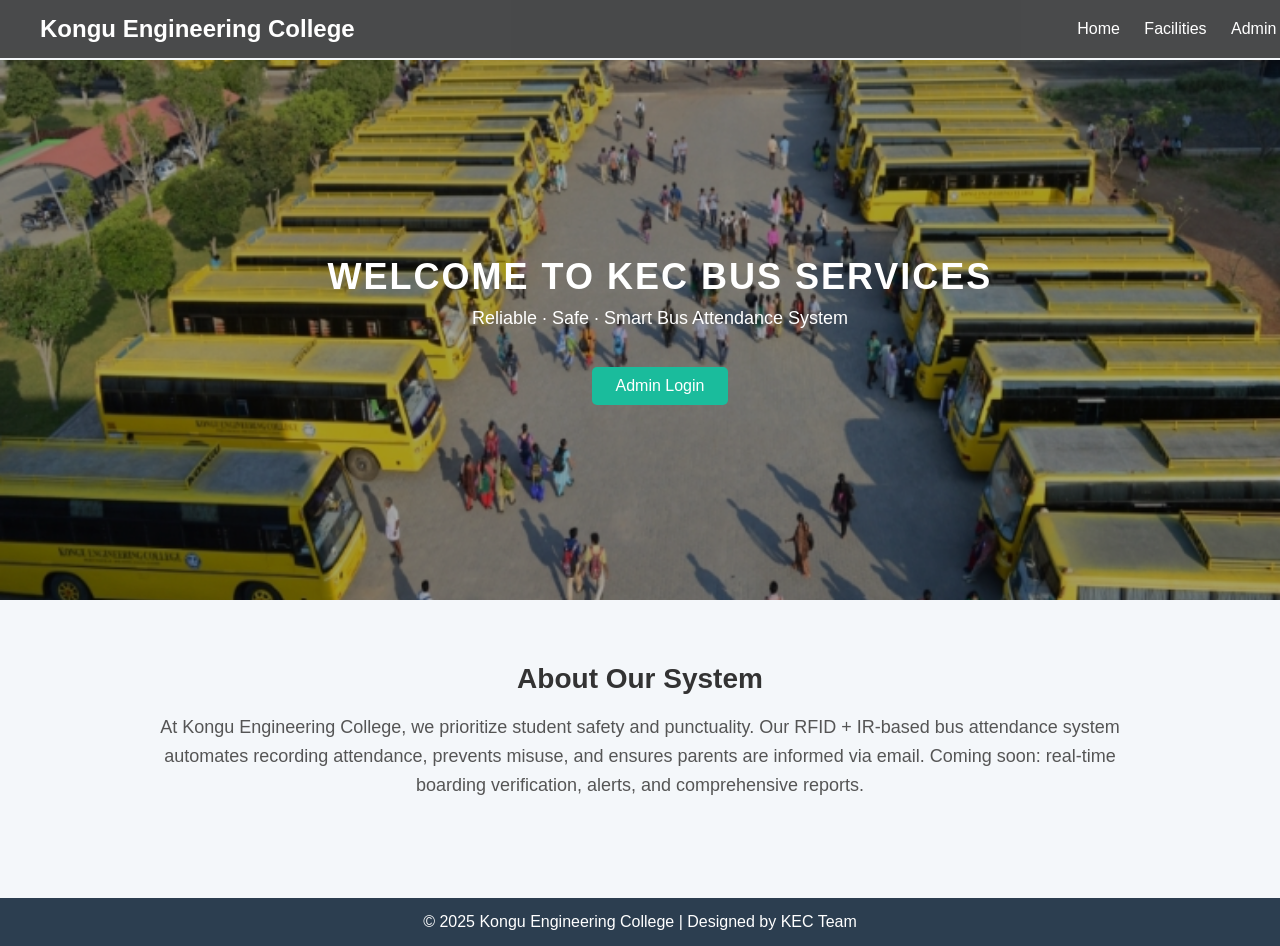
==== index.html @ eb18904d "first commit" ====
<!DOCTYPE html>
<html lang="en">
<head>
  <meta charset="UTF-8">
  <meta name="viewport" content="width=device-width, initial-scale=1.0">
  <title>Kongu Engineering College - Bus Attendance System</title>
  <style>
    body {
      margin: 0;
      padding: 0;
      font-family: 'Segoe UI', Tahoma, Geneva, Verdana, sans-serif;
      background-color: #f4f7fa;
    }

    /* Navbar */
    .navbar {
      position: fixed;
      top: 0;
      width: 100%;
      background: rgba(0,0,0,0.7);
      color: white;
      display: flex;
      justify-content: space-between;
      align-items: center;
      padding: 15px 40px;
      z-index: 10;
    }
    .navbar .logo {
      font-size: 24px;
      font-weight: bold;
    }
    .navbar nav a {
      color: white;
      text-decoration: none;
      margin-left: 20px;
      font-size: 16px;
      transition: color 0.3s ease;
    }
    .navbar nav a:hover {
      color: #1abc9c;
    }

    /* Hero slider (smaller height) */
    .hero-container {
      position: relative;
      height: 60vh;  /* reduced from full screen */
      overflow: hidden;
      margin-top: 60px; /* to prevent navbar overlap */
    }
    .hero-slide {
      position: absolute;
      width: 100%;
      height: 100%;
      background-size: cover;
      background-position: center;
      opacity: 0;
      transition: opacity 1s ease-in-out;
    }
    .hero-slide.active {
      opacity: 1;
    }
    .hero-overlay {
      position: absolute;
      width: 100%;
      height: 100%;
      background: rgba(0,0,0,0.35);
      display: flex;
      flex-direction: column;
      justify-content: center;
      align-items: center;
      color: white;
      text-align: center;
      padding: 0 20px;
    }
    .hero-overlay h1 {
      font-size: 36px; /* smaller */
      margin: 0;
      text-transform: uppercase;
      letter-spacing: 2px;
    }
    .hero-overlay p {
      font-size: 18px; /* smaller */
      margin-top: 10px;
    }
    .hero-overlay .btn {
      margin-top: 20px;
      padding: 10px 24px;
      font-size: 16px;
      border: none;
      background-color: #1abc9c;
      color: white;
      text-decoration: none;
      border-radius: 5px;
      transition: background-color 0.3s ease;
    }
    .hero-overlay .btn:hover {
      background-color: #16a085;
    }

    /* Content section */
    .content {
      padding: 40px 20px;
      max-width: 1000px;
      margin: 0 auto;
      text-align: center;
    }
    .content h2 {
      color: #333;
      font-size: 28px;
      margin-bottom: 15px;
    }
    .content p {
      color: #555;
      font-size: 18px;
      line-height: 1.6;
    }

    footer {
      background: #2c3e50;
      color: white;
      padding: 15px;
      text-align: center;
      margin-top: 40px;
    }

    @media (max-width: 768px) {
      .hero-overlay h1 {
        font-size: 26px;
      }
      .hero-overlay p {
        font-size: 16px;
      }
    }
  </style>
</head>
<body>

  <!-- Navbar -->
  <header class="navbar">
    <div class="logo">Kongu Engineering College</div>
    <nav>
      <a href="index.html">Home</a>
      <a href="facilities.html">Facilities</a>
      <a href="login.html">Admin Login</a>
    </nav>
  </header>

  <!-- Hero Slider -->
  <div class="hero-container" id="hero">
    <div class="hero-slide active" style="background-image: url('img1.png');"></div>
    <div class="hero-slide" style="background-image: url('img2.png');"></div>
    <div class="hero-slide" style="background-image: url('img3.png');"></div>
    <div class="hero-overlay">
      <h1>Welcome to KEC Bus Services</h1>
      <p>Reliable · Safe · Smart Bus Attendance System</p>
      <a href="login.html" class="btn">Admin Login</a>
    </div>
  </div>

  <!-- About section -->
  <div class="content">
    <h2>About Our System</h2>
    <p>
      At Kongu Engineering College, we prioritize student safety and punctuality. 
      Our RFID + IR-based bus attendance system automates recording attendance, 
      prevents misuse, and ensures parents are informed via email. Coming soon: 
      real-time boarding verification, alerts, and comprehensive reports.
    </p>
  </div>

  <footer>
    &copy; 2025 Kongu Engineering College | Designed by KEC Team
  </footer>

  <script>
    // Simple slider for hero
    const slides = document.querySelectorAll(".hero-slide");
    let currentSlide = 0;

    function nextSlide() {
      slides[currentSlide].classList.remove("active");
      currentSlide = (currentSlide + 1) % slides.length;
      slides[currentSlide].classList.add("active");
    }

    setInterval(nextSlide, 2000); // change every 4 seconds
  </script>

</body>
</html>
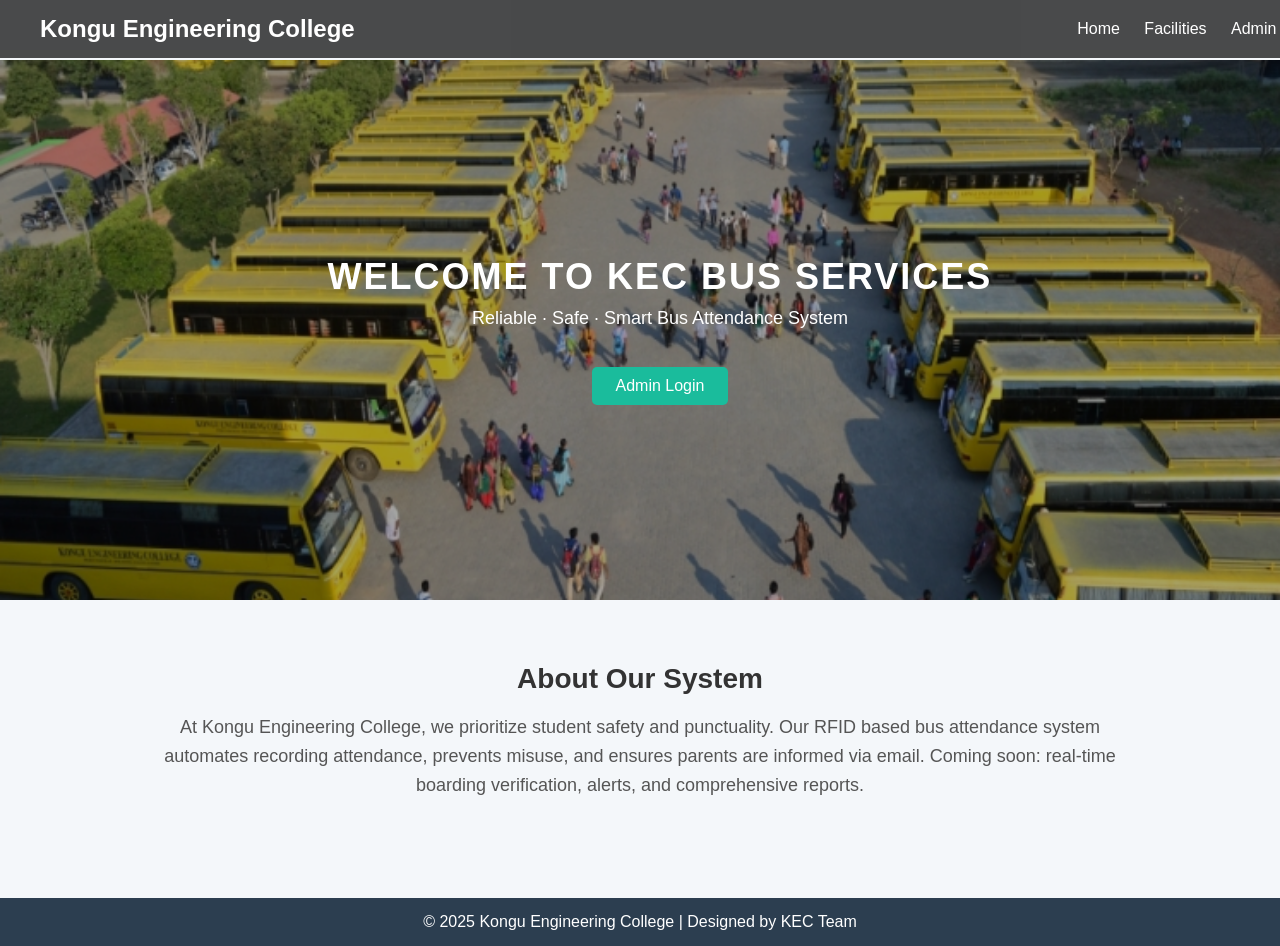
==== commit 4ee37091: "final responsive website" ====
--- a/index.html
+++ b/index.html
@@ -162,7 +162,7 @@
     <h2>About Our System</h2>
     <p>
       At Kongu Engineering College, we prioritize student safety and punctuality. 
-      Our RFID + IR-based bus attendance system automates recording attendance, 
+      Our RFID based bus attendance system automates recording attendance, 
       prevents misuse, and ensures parents are informed via email. Coming soon: 
       real-time boarding verification, alerts, and comprehensive reports.
     </p>
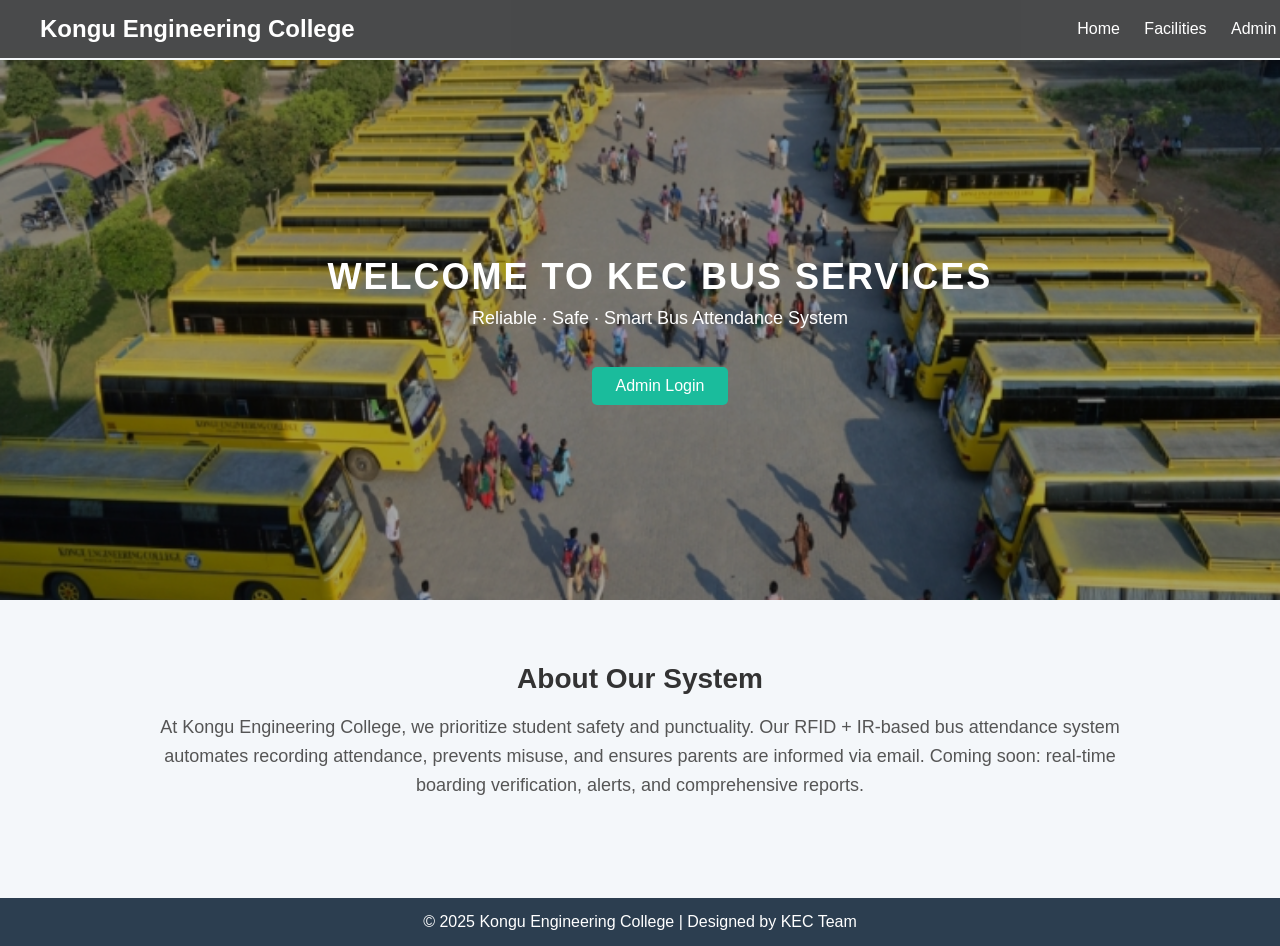
==== commit b9084f2b: "final responsive website" ====
--- a/index.html
+++ b/index.html
@@ -162,7 +162,7 @@
     <h2>About Our System</h2>
     <p>
       At Kongu Engineering College, we prioritize student safety and punctuality. 
-      Our RFID based bus attendance system automates recording attendance, 
+      Our RFID + IR-based bus attendance system automates recording attendance, 
       prevents misuse, and ensures parents are informed via email. Coming soon: 
       real-time boarding verification, alerts, and comprehensive reports.
     </p>
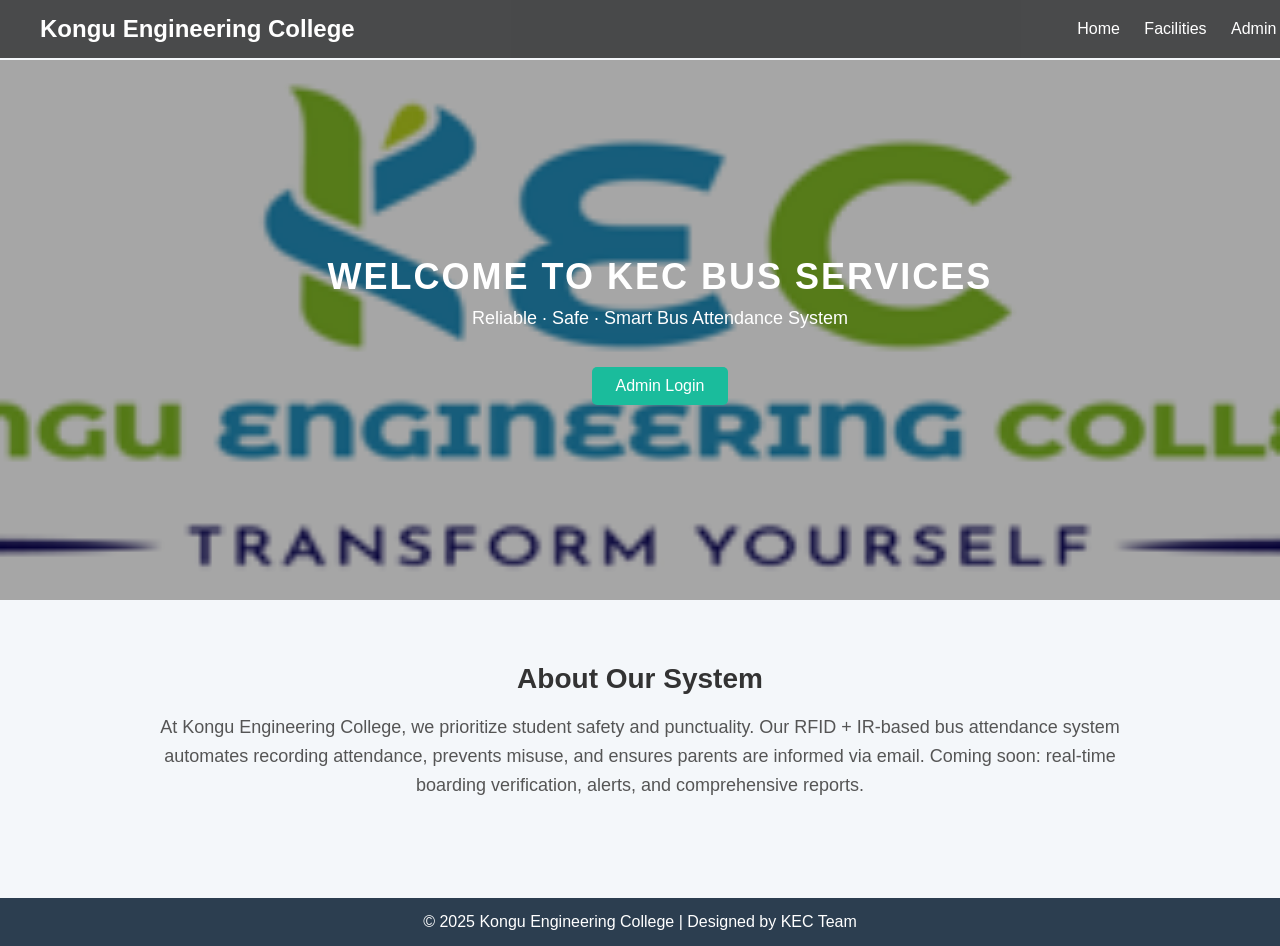
==== commit 970fc463: "Install and Configure Vercel Web Analytics Implemented Vercel Web Analytics for the MINI-PROJECT  ##" ====
--- a/index.html
+++ b/index.html
@@ -186,5 +186,8 @@
     setInterval(nextSlide, 2000); // change every 4 seconds
   </script>
 
+  <!-- Vercel Web Analytics -->
+  <script defer src="https://cdn.vercel-insights.com/v1/script.js"></script>
+
 </body>
 </html>
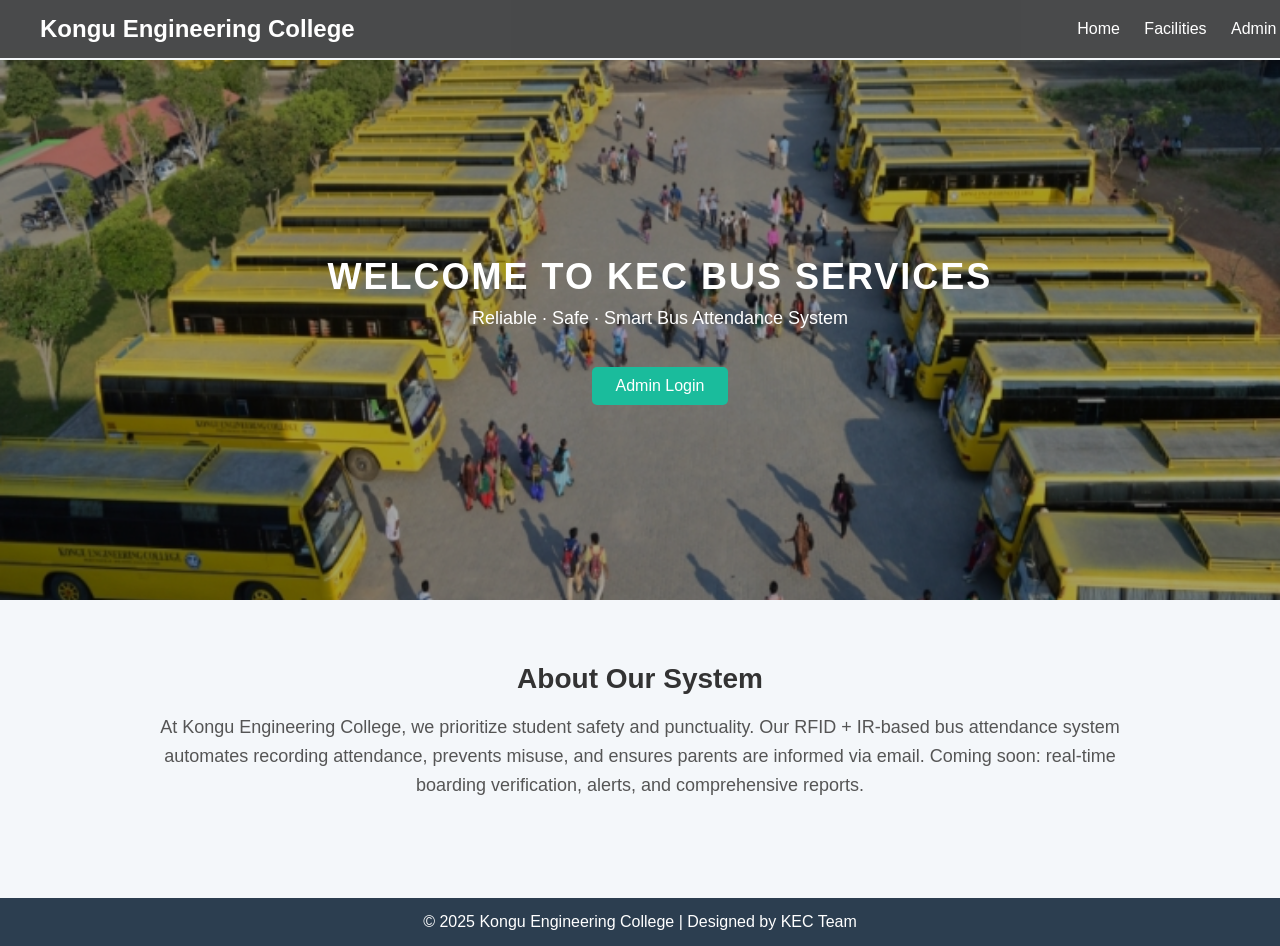
==== commit 53fcc703: "Added Google verification meta tag" ====
--- a/index.html
+++ b/index.html
@@ -1,9 +1,17 @@
 <!DOCTYPE html>
 <html lang="en">
 <head>
+  <!-- ✅ Google Verification -->
+  <meta name="google-site-verification" content="L29O8S7Up_mDRp6lK3SOUu2wg5p2YTKFvLBgeRvPaiM" />
+
   <meta charset="UTF-8">
   <meta name="viewport" content="width=device-width, initial-scale=1.0">
+
+  <!-- ✅ SEO Improvement -->
+  <meta name="description" content="Kongu Engineering College Bus Attendance System using RFID and IR for safe and smart student transport.">
+
   <title>Kongu Engineering College - Bus Attendance System</title>
+
   <style>
     body {
       margin: 0;
@@ -40,12 +48,12 @@
       color: #1abc9c;
     }
 
-    /* Hero slider (smaller height) */
+    /* Hero slider */
     .hero-container {
       position: relative;
-      height: 60vh;  /* reduced from full screen */
+      height: 60vh;
       overflow: hidden;
-      margin-top: 60px; /* to prevent navbar overlap */
+      margin-top: 60px;
     }
     .hero-slide {
       position: absolute;
@@ -73,13 +81,13 @@
       padding: 0 20px;
     }
     .hero-overlay h1 {
-      font-size: 36px; /* smaller */
+      font-size: 36px;
       margin: 0;
       text-transform: uppercase;
       letter-spacing: 2px;
     }
     .hero-overlay p {
-      font-size: 18px; /* smaller */
+      font-size: 18px;
       margin-top: 10px;
     }
     .hero-overlay .btn {
@@ -146,7 +154,7 @@
   </header>
 
   <!-- Hero Slider -->
-  <div class="hero-container" id="hero">
+  <div class="hero-container">
     <div class="hero-slide active" style="background-image: url('img1.png');"></div>
     <div class="hero-slide" style="background-image: url('img2.png');"></div>
     <div class="hero-slide" style="background-image: url('img3.png');"></div>
@@ -173,7 +181,6 @@
   </footer>
 
   <script>
-    // Simple slider for hero
     const slides = document.querySelectorAll(".hero-slide");
     let currentSlide = 0;
 
@@ -183,11 +190,8 @@
       slides[currentSlide].classList.add("active");
     }
 
-    setInterval(nextSlide, 2000); // change every 4 seconds
+    setInterval(nextSlide, 2000);
   </script>
 
-  <!-- Vercel Web Analytics -->
-  <script defer src="https://cdn.vercel-insights.com/v1/script.js"></script>
-
 </body>
-</html>
+</html>
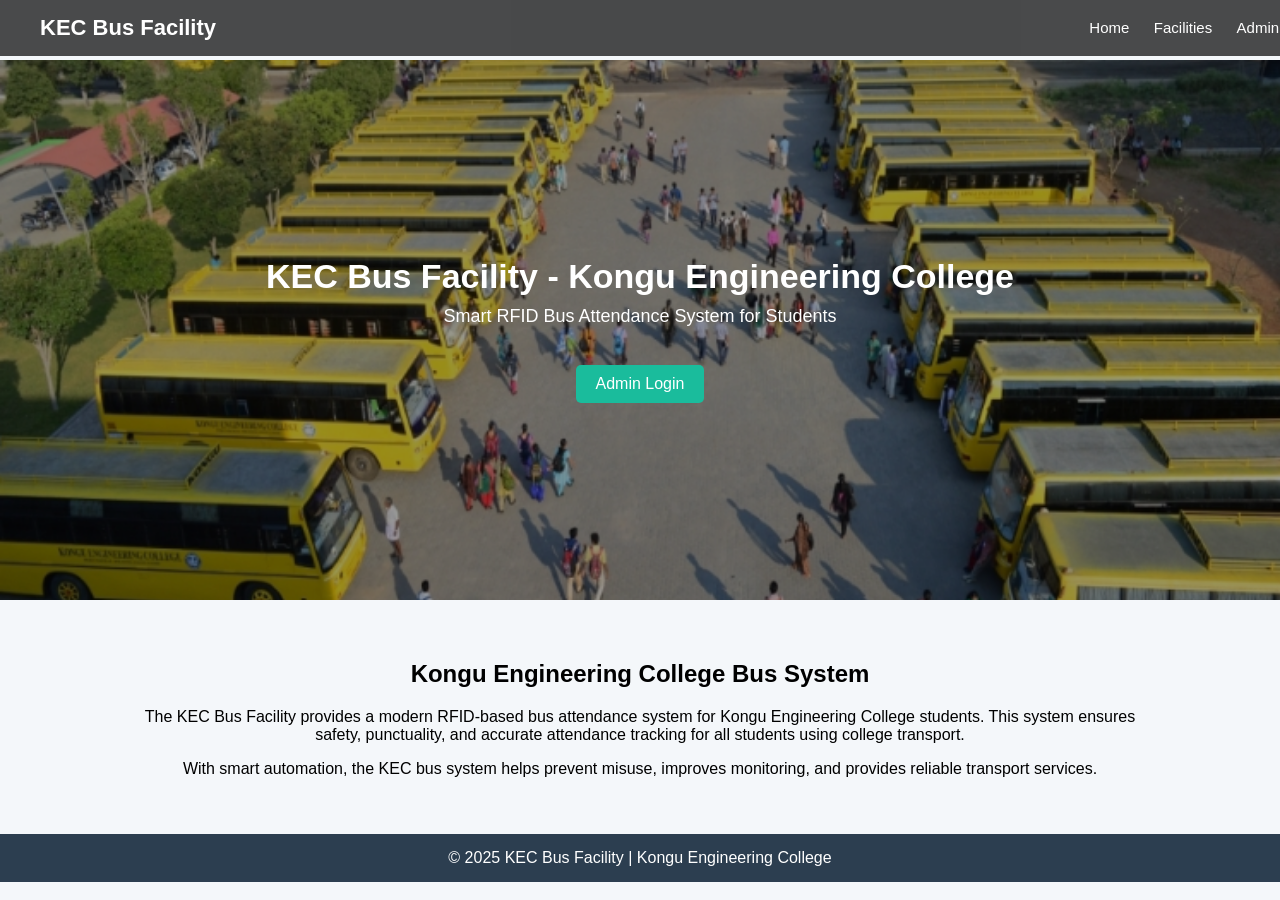
==== commit 362b2e14: "SEO optimized index page for KEC bus facility" ====
--- a/index.html
+++ b/index.html
@@ -7,10 +7,20 @@
   <meta charset="UTF-8">
   <meta name="viewport" content="width=device-width, initial-scale=1.0">
 
-  <!-- ✅ SEO Improvement -->
-  <meta name="description" content="Kongu Engineering College Bus Attendance System using RFID and IR for safe and smart student transport.">
+  <!-- ✅ SEO META -->
+  <title>KEC Bus Facility | Kongu Engineering College Bus Attendance System</title>
 
-  <title>Kongu Engineering College - Bus Attendance System</title>
+  <meta name="description" content="KEC Bus Facility - Smart RFID bus attendance system for Kongu Engineering College. Safe, reliable and automated student transport system.">
+
+  <meta name="keywords" content="KEC bus facility, kongu engineering college bus, RFID bus system, bus attendance system, KEC transport">
+
+  <meta name="robots" content="index, follow">
+
+  <!-- Open Graph (for sharing) -->
+  <meta property="og:title" content="KEC Bus Facility">
+  <meta property="og:description" content="Smart bus attendance system for Kongu Engineering College">
+  <meta property="og:type" content="website">
+  <meta property="og:url" content="https://kec-bus-facility.vercel.app/">
 
   <style>
     body {
@@ -20,7 +30,6 @@
       background-color: #f4f7fa;
     }
 
-    /* Navbar */
     .navbar {
       position: fixed;
       top: 0;
@@ -34,21 +43,16 @@
       z-index: 10;
     }
     .navbar .logo {
-      font-size: 24px;
+      font-size: 22px;
       font-weight: bold;
     }
     .navbar nav a {
       color: white;
       text-decoration: none;
       margin-left: 20px;
-      font-size: 16px;
-      transition: color 0.3s ease;
-    }
-    .navbar nav a:hover {
-      color: #1abc9c;
+      font-size: 15px;
     }
 
-    /* Hero slider */
     .hero-container {
       position: relative;
       height: 60vh;
@@ -71,81 +75,55 @@
       position: absolute;
       width: 100%;
       height: 100%;
-      background: rgba(0,0,0,0.35);
+      background: rgba(0,0,0,0.4);
       display: flex;
       flex-direction: column;
       justify-content: center;
       align-items: center;
       color: white;
       text-align: center;
-      padding: 0 20px;
     }
+
     .hero-overlay h1 {
-      font-size: 36px;
+      font-size: 34px;
       margin: 0;
-      text-transform: uppercase;
-      letter-spacing: 2px;
     }
+
     .hero-overlay p {
       font-size: 18px;
       margin-top: 10px;
     }
-    .hero-overlay .btn {
+
+    .btn {
       margin-top: 20px;
-      padding: 10px 24px;
-      font-size: 16px;
-      border: none;
-      background-color: #1abc9c;
+      padding: 10px 20px;
+      background: #1abc9c;
       color: white;
       text-decoration: none;
       border-radius: 5px;
-      transition: background-color 0.3s ease;
-    }
-    .hero-overlay .btn:hover {
-      background-color: #16a085;
     }
 
-    /* Content section */
     .content {
       padding: 40px 20px;
       max-width: 1000px;
-      margin: 0 auto;
+      margin: auto;
       text-align: center;
-    }
-    .content h2 {
-      color: #333;
-      font-size: 28px;
-      margin-bottom: 15px;
-    }
-    .content p {
-      color: #555;
-      font-size: 18px;
-      line-height: 1.6;
     }
 
     footer {
       background: #2c3e50;
       color: white;
+      text-align: center;
       padding: 15px;
-      text-align: center;
-      margin-top: 40px;
-    }
-
-    @media (max-width: 768px) {
-      .hero-overlay h1 {
-        font-size: 26px;
-      }
-      .hero-overlay p {
-        font-size: 16px;
-      }
     }
   </style>
 </head>
+
 <body>
 
   <!-- Navbar -->
   <header class="navbar">
-    <div class="logo">Kongu Engineering College</div>
+    <div class="logo">KEC Bus Facility</div>
     <nav>
       <a href="index.html">Home</a>
       <a href="facilities.html">Facilities</a>
@@ -153,44 +131,53 @@
     </nav>
   </header>
 
-  <!-- Hero Slider -->
+  <!-- Hero -->
   <div class="hero-container">
     <div class="hero-slide active" style="background-image: url('img1.png');"></div>
     <div class="hero-slide" style="background-image: url('img2.png');"></div>
     <div class="hero-slide" style="background-image: url('img3.png');"></div>
+
     <div class="hero-overlay">
-      <h1>Welcome to KEC Bus Services</h1>
-      <p>Reliable · Safe · Smart Bus Attendance System</p>
+      <!-- ✅ MAIN SEO HEADING -->
+      <h1>KEC Bus Facility - Kongu Engineering College</h1>
+
+      <p>Smart RFID Bus Attendance System for Students</p>
+
       <a href="login.html" class="btn">Admin Login</a>
     </div>
   </div>
 
-  <!-- About section -->
+  <!-- Content -->
   <div class="content">
-    <h2>About Our System</h2>
+
+    <h2>Kongu Engineering College Bus System</h2>
+
     <p>
-      At Kongu Engineering College, we prioritize student safety and punctuality. 
-      Our RFID + IR-based bus attendance system automates recording attendance, 
-      prevents misuse, and ensures parents are informed via email. Coming soon: 
-      real-time boarding verification, alerts, and comprehensive reports.
+      The KEC Bus Facility provides a modern RFID-based bus attendance system 
+      for Kongu Engineering College students. This system ensures safety, 
+      punctuality, and accurate attendance tracking for all students using college transport.
     </p>
+
+    <p>
+      With smart automation, the KEC bus system helps prevent misuse, 
+      improves monitoring, and provides reliable transport services.
+    </p>
+
   </div>
 
   <footer>
-    &copy; 2025 Kongu Engineering College | Designed by KEC Team
+    © 2025 KEC Bus Facility | Kongu Engineering College
   </footer>
 
   <script>
     const slides = document.querySelectorAll(".hero-slide");
-    let currentSlide = 0;
+    let i = 0;
 
-    function nextSlide() {
-      slides[currentSlide].classList.remove("active");
-      currentSlide = (currentSlide + 1) % slides.length;
-      slides[currentSlide].classList.add("active");
-    }
-
-    setInterval(nextSlide, 2000);
+    setInterval(() => {
+      slides[i].classList.remove("active");
+      i = (i + 1) % slides.length;
+      slides[i].classList.add("active");
+    }, 3000);
   </script>
 
 </body>
